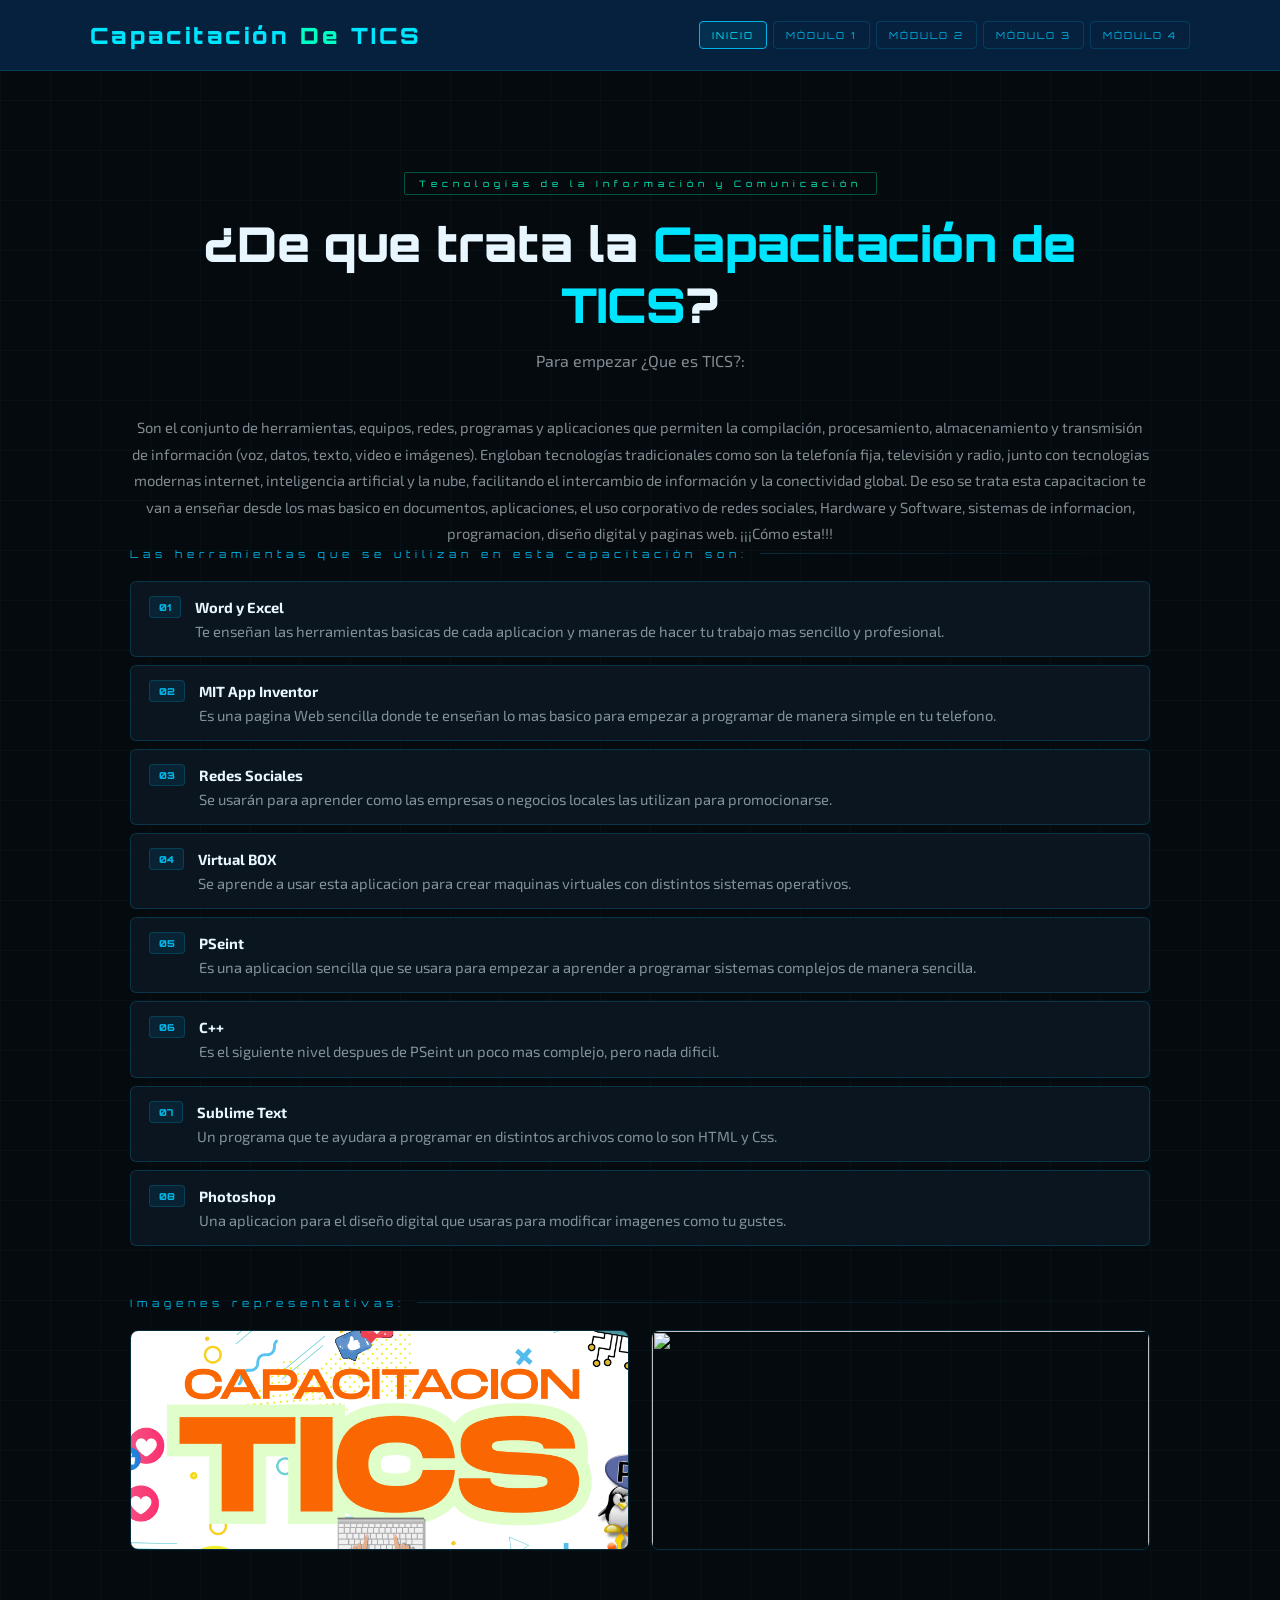
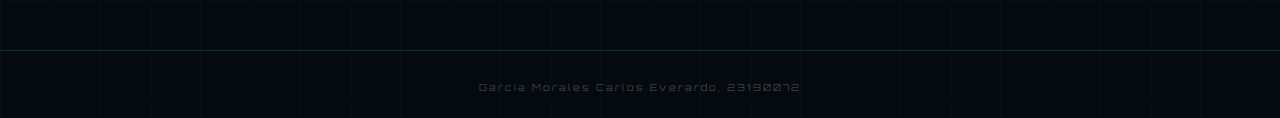
==== index.html @ c7b17ba1 "Add files via upload" ====
<!DOCTYPE html>
<html lang="es">
<head>
  <meta charset="UTF-8" />
  <meta name="viewport" content="width=device-width, initial-scale=1.0" />
  <title>Capacitación TICS</title>
  <link rel="stylesheet" href="styles.css" />
</head>
<body>
  <header>
    <div class="header-inner">
      <a href="index.html" class="logo">Capacitación <span>De </span>TICS</a>
      <nav>
        <a href="index.html" class="active">INICIO</a>
        <a href="modulo1.html">MÓDULO 1</a>
        <a href="modulo2.html">MÓDULO 2</a>
        <a href="modulo3.html">MÓDULO 3</a>
        <a href="modulo4.html">MÓDULO 4</a>
      </nav>
    </div>
  </header>

  <main>
    <section class="hero">
      <div class="hero-tag">Tecnologías de la Información y Comunicación</div>
      <h1>¿De que trata la <span>Capacitación de TICS</span>?</h1>
      <p>Para empezar ¿Que es TICS?:</p>
    </section>
    <div class="pres_text">
      <p> Son el conjunto de herramientas, equipos, redes, programas y aplicaciones que permiten la compilación, procesamiento, almacenamiento y transmisión de información (voz, datos, texto, video e imágenes). Engloban tecnologías tradicionales como son la telefonía fija, televisión y radio, junto con tecnologias modernas internet, inteligencia artificial y la nube, facilitando el intercambio de información y la conectividad global. De eso se trata esta capacitacion te van a enseñar desde los mas basico en documentos, aplicaciones, el uso corporativo de redes sociales, Hardware y Software, sistemas de informacion, programacion, diseño digital y paginas web. ¡¡¡Cómo esta!!! </p>
    </div>

    <div class="section-title">Las herramientas que se utilizan en esta capacitación son:</div>
    <ul class="tic-list">
      <li><span class="num">01</span><span class="txt"><strong>Word y Excel</strong>Te enseñan las herramientas basicas de cada aplicacion y maneras de hacer tu trabajo mas sencillo y profesional.</span></li>
      <li><span class="num">02</span><span class="txt"><strong>MIT App Inventor</strong>Es una pagina Web sencilla donde te enseñan lo mas basico para empezar a programar de manera simple en tu telefono.</span></li>
      <li><span class="num">03</span><span class="txt"><strong>Redes Sociales</strong>Se usarán para aprender como las empresas o negocios locales las utilizan para promocionarse.</span></li>
      <li><span class="num">04</span><span class="txt"><strong>Virtual BOX</strong>Se aprende a usar esta aplicacion para crear maquinas virtuales con distintos sistemas operativos.</span></li>
      <li><span class="num">05</span><span class="txt"><strong>PSeint</strong>Es una aplicacion sencilla que se usara para empezar a aprender a programar sistemas complejos de manera sencilla.</span></li>
      <li><span class="num">06</span><span class="txt"><strong>C++</strong>Es el siguiente nivel despues de PSeint un poco mas complejo, pero nada dificil.</span></li>
      <li><span class="num">07</span><span class="txt"><strong>Sublime Text</strong>Un programa que te ayudara a programar en distintos archivos como lo son HTML y Css.</span></li>
      <li><span class="num">08</span><span class="txt"><strong>Photoshop</strong>Una aplicacion para el diseño digital que usaras para modificar imagenes como tu gustes.</span></li>
    </ul>

    <div class="section-title">Imagenes representativas:</div>
    <div class="img-grid">
      <img src="IMG/TICS simb.png"/>
      <img src="IMG/Tics hard.jpg"/>
    </div>
  </main>

  <footer>
    <div class="footer-inner">
      <span class="footer-copy">García Morales Carlos Everardo, 23190072</span>
    </div>
  </footer>
</body>
</html>
---- styles.css ----
@import url('https://fonts.googleapis.com/css2?family=Orbitron:wght@600;900&family=Exo+2:wght@300;400;600&display=swap');
:root {
  --bg:       #050a0f;
  --bg2:      #0a1520;
  --celeste:  #00b4e6;
  --celeste-b:#00e5ff;
  --acento:   #00ffc3;
  --texto:    #e8f7ff;
  --gris:     rgba(232, 247, 255, 0.55);
  --borde:    rgba(0, 180, 230, 0.2);
}

* {
  margin: 0;
  padding: 0;
  box-sizing: border-box;
}

body {
  background-color: var(--bg);
  color: var(--texto);
  font-family: 'Exo 2', sans-serif;

  
  background-image:
    linear-gradient(rgba(0, 180, 230, 0.04) 1px, transparent 1px),
    linear-gradient(90deg, rgba(0, 180, 230, 0.04) 1px, transparent 1px);
  background-size: 50px 50px;
}

header {
  background: rgba(6, 34, 64, 0.95);
  border-bottom: 1px solid var(--borde);
  padding: 0 40px;
}

.header-inner {
  max-width: 1100px;
  margin: 0 auto;
  display: flex;
  align-items: center;
  justify-content: space-between;
  height: 70px;
}

.logo {
  font-family: 'Orbitron', sans-serif;
  font-size: 1.4rem;
  font-weight: 900;
  color: var(--celeste-b);
  text-decoration: none;
  letter-spacing: 3px;
}

.logo span {
  color: var(--acento);
}

nav {
  display: flex;
  gap: 6px;
}

nav a {
  font-family: 'Orbitron', sans-serif;
  font-size: 0.6rem;
  letter-spacing: 2px;
  text-decoration: none;
  color: var(--celeste);
  padding: 7px 12px;
  border: 1px solid var(--borde);
  border-radius: 4px;
  transition: all 0.2s;
}

nav a:hover,
nav a.active {
  color: var(--celeste-b);
  border-color: var(--celeste);
  background: rgba(0, 180, 230, 0.1);
}

main {
  max-width: 1100px;
  margin: 0 auto;
  padding: 50px 40px;
}


.hero {
  text-align: center;
  padding: 50px 0 40px;
}

.hero-tag {
  display: inline-block;
  font-family: 'Orbitron', sans-serif;
  font-size: 0.55rem;
  letter-spacing: 5px;
  color: var(--acento);
  border: 1px solid rgba(0, 255, 195, 0.3);
  padding: 5px 14px;
  border-radius: 2px;
  margin-bottom: 18px;
}

.hero h1 {
  font-family: 'Orbitron', sans-serif;
  font-size: clamp(1.8rem, 4vw, 3rem);
  font-weight: 900;
  margin-bottom: 12px;
}

.hero h1 span {
  color: var(--celeste-b);
}

.hero p {
  color: var(--gris);
  max-width: 500px;
  margin: 0 auto;
  line-height: 1.7;
}

.section-title {
  font-family: 'Orbitron', sans-serif;
  font-size: 0.65rem;
  letter-spacing: 5px;
  color: var(--celeste);
  margin-bottom: 20px;
  display: flex;
  align-items: center;
  gap: 12px;
}

.section-title::after {
  content: '';
  flex: 1;
  height: 1px;
  background: linear-gradient(90deg, var(--borde), transparent);
}


.top-text {
  margin-bottom: 50px;
}

.top-text h2 {
  font-family: 'Orbitron', sans-serif;
  font-size: 0.9rem;
  color: var(--celeste-b);
  margin-bottom: 12px;
  letter-spacing: 2px;
}

.top-text p {
  font-size: 0.92rem;
  color: var(--gris);
  line-height: 1.8;
}

.pres_text p {
  text-align: center;
  font-size: 0.92rem;
  color: var(--gris);
  line-height: 1.8;
}

.list-horizontal {
  display: flex;
  gap: 22px;
  margin-bottom: 50px;
}

.list-h-card {
  flex: 1;
  padding: 26px;
  border: 1px solid var(--borde);
  border-radius: 8px;
  background: var(--bg2);
}

.list-h-card .num {
  font-family: 'Orbitron', sans-serif;
  font-size: 2rem;
  font-weight: 900;
  color: rgba(0, 180, 230, 0.1);
  margin-bottom: 10px;
}

.list-h-card h3 {
  font-family: 'Orbitron', sans-serif;
  font-size: 0.7rem;
  letter-spacing: 2px;
  color: var(--celeste-b);
  margin-bottom: 10px;
}

.list-h-card p {
  font-size: 0.88rem;
  color: var(--gris);
  line-height: 1.7;
}

.slider-track {
  display: flex;
  gap: 18px;
  overflow-x: auto;
  padding-bottom: 14px;
  scroll-snap-type: x mandatory;
  scrollbar-width: thin;
  scrollbar-color: var(--celeste) var(--bg2);
  margin-bottom: 50px;
}

.slider-track::-webkit-scrollbar       { height: 4px; }
.slider-track::-webkit-scrollbar-thumb { background: var(--celeste); border-radius: 10px; }

.slide-card {
  flex: 0 0 260px;
  scroll-snap-align: start;
  border: 1px solid var(--borde);
  border-radius: 8px;
  overflow: hidden;
  background: var(--bg2);
}

.slide-card img {
  width: 100%;
  height: 200px;
  object-fit: cover;
  display: block;
}

.img-grid {
  display: grid;
  grid-template-columns: 1fr 1fr;
  gap: 22px;
  margin-bottom: 50px;
}

.img-grid img {
  width: 100%;
  height: 220px;
  object-fit: cover;
  display: block;
  border: 1px solid var(--borde);
  border-radius: 8px;
}

.img-grande {
  margin-bottom: 50px;
}

.img-grande img {
  width: 100%;
  height: 380px;
  object-fit: cover;
  display: block;
  border: 1px solid var(--borde);
  border-radius: 8px;
}

.tic-list {
  list-style: none;
  display: flex;
  flex-direction: column;
  gap: 8px;
  margin-bottom: 50px;
}

.tic-list li {
  display: flex;
  align-items: flex-start;
  gap: 14px;
  padding: 14px 18px;
  border: 1px solid var(--borde);
  border-radius: 6px;
  background: var(--bg2);
}

.tic-list li .num {
  font-family: 'Orbitron', sans-serif;
  font-size: 0.6rem;
  font-weight: 900;
  color: var(--celeste);
  background: rgba(0, 180, 230, 0.1);
  border: 1px solid var(--borde);
  padding: 4px 9px;
  border-radius: 4px;
  white-space: nowrap;
}

.tic-list li .txt {
  font-size: 0.92rem;
  color: var(--gris);
  line-height: 1.5;
}

.tic-list li .txt strong {
  color: var(--texto);
  display: block;
  margin-bottom: 2px;
}

footer {
  border-top: 1px solid var(--borde);
  padding: 24px 40px;
}

.footer-inner {
  max-width: 1100px;
  margin: 0 auto;
  text-align: center;
}

.footer-copy {
  font-family: 'Orbitron', sans-serif;
  font-size: 0.6rem;
  letter-spacing: 2px;
  color: rgba(232, 247, 255, 0.25);
}


@media (max-width: 768px) {

  header         { padding: 0 20px; }
  main           { padding: 30px 20px; }

  .header-inner  {
    flex-direction: column;
    height: auto;
    padding: 14px 0;
    gap: 10px;
  }

  nav            { flex-wrap: wrap; justify-content: center; }

  .img-grid      { grid-template-columns: 1fr; }
  .list-horizontal { flex-direction: column; }
}
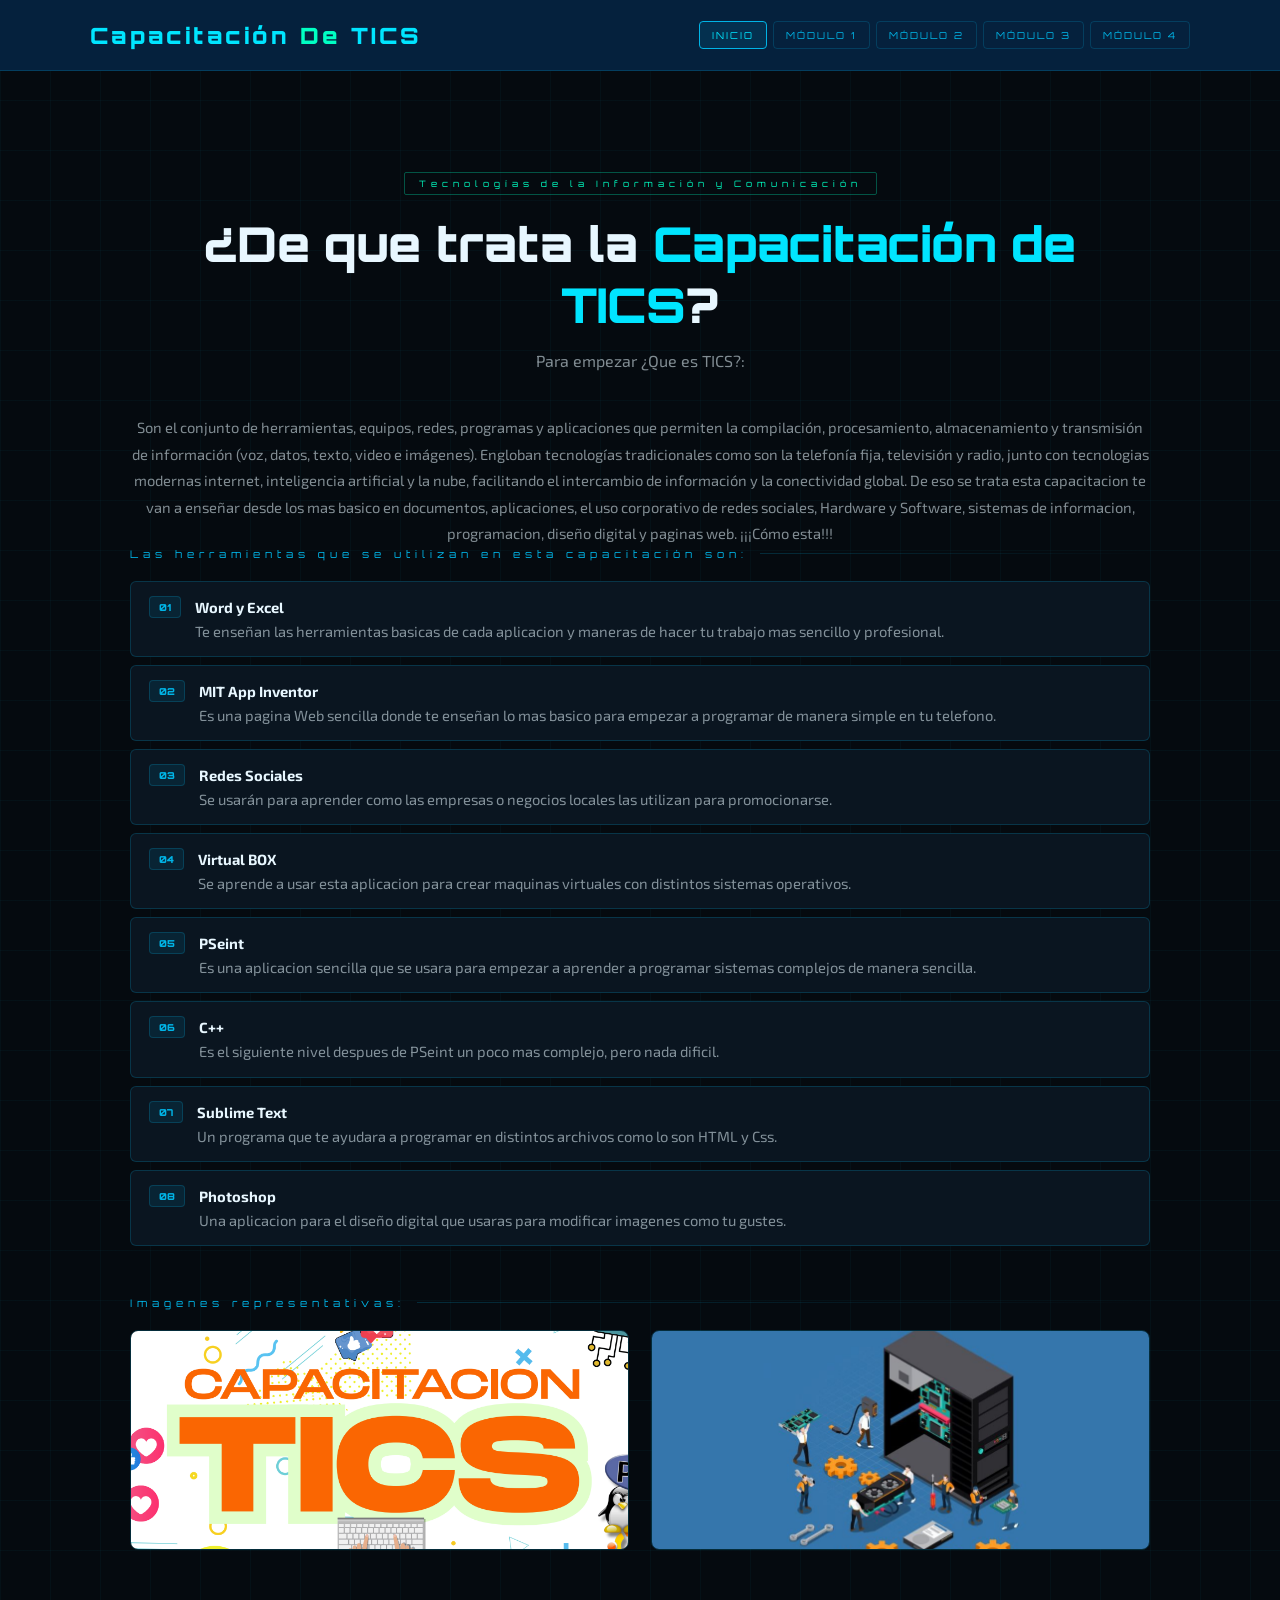
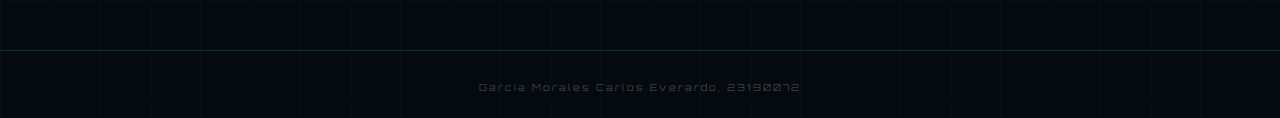
==== commit 289ba4cc: "Update index.html" ====
--- a/index.html
+++ b/index.html
@@ -45,7 +45,7 @@
     <div class="section-title">Imagenes representativas:</div>
     <div class="img-grid">
       <img src="IMG/TICS simb.png"/>
-      <img src="IMG/Tics hard.jpg"/>
+      <img src="IMG/Tics Hard.jpg"/>
     </div>
   </main>
 
